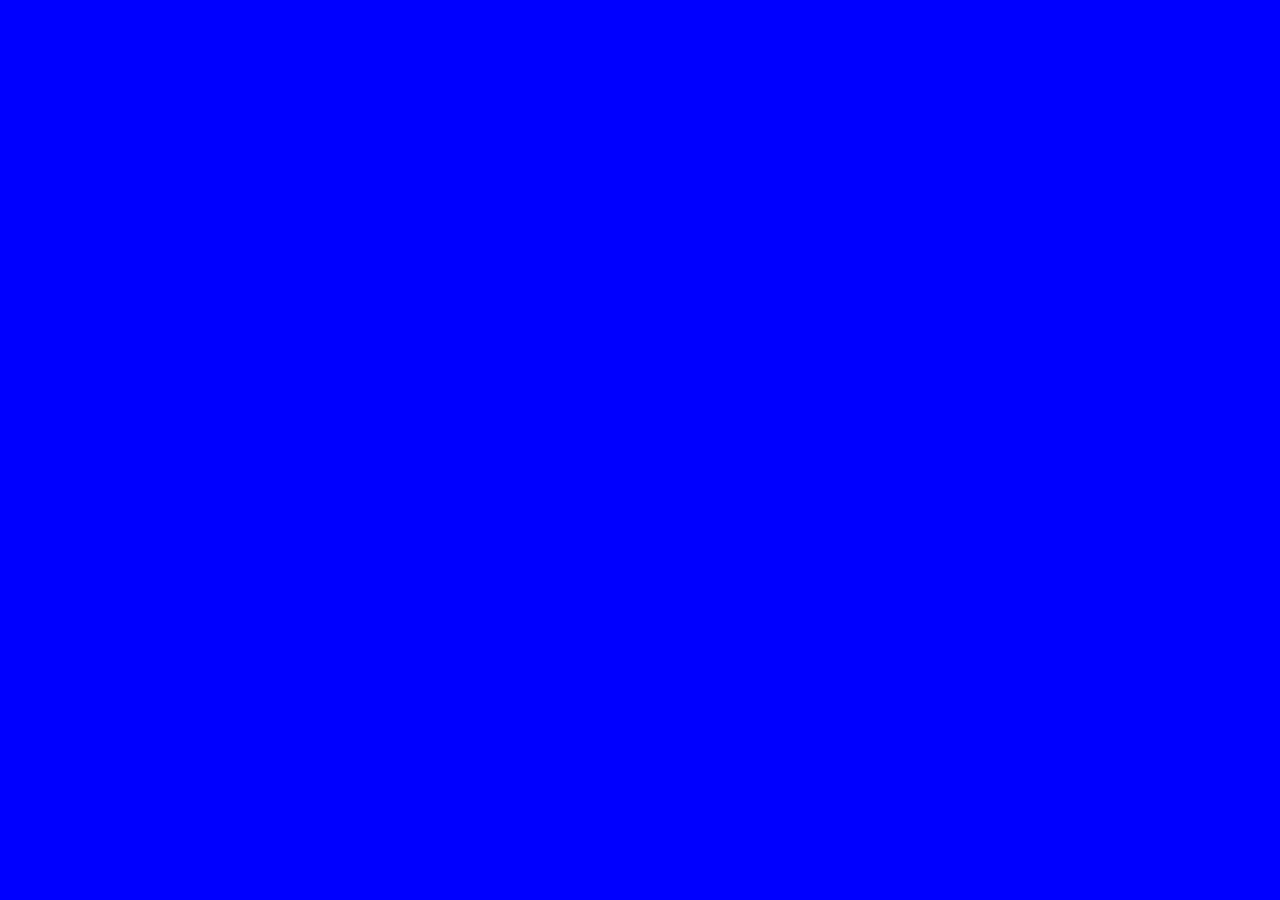
==== css-my-site/index.html @ ab11f27e "Add new css project" ====
<!DOCTYPE html>
<html lang="en">
<head>
    <meta charset="UTF-8">
    <meta name="viewport" content="width=device-width, initial-scale=1.0">
    <title>Sky Lan</title>
    <link rel="stylesheet" href="css/styles.css">
</head>
<body>
    
</body>
</html>
---- css-my-site/css/styles.css ----
body {
    background-color: blue;
}
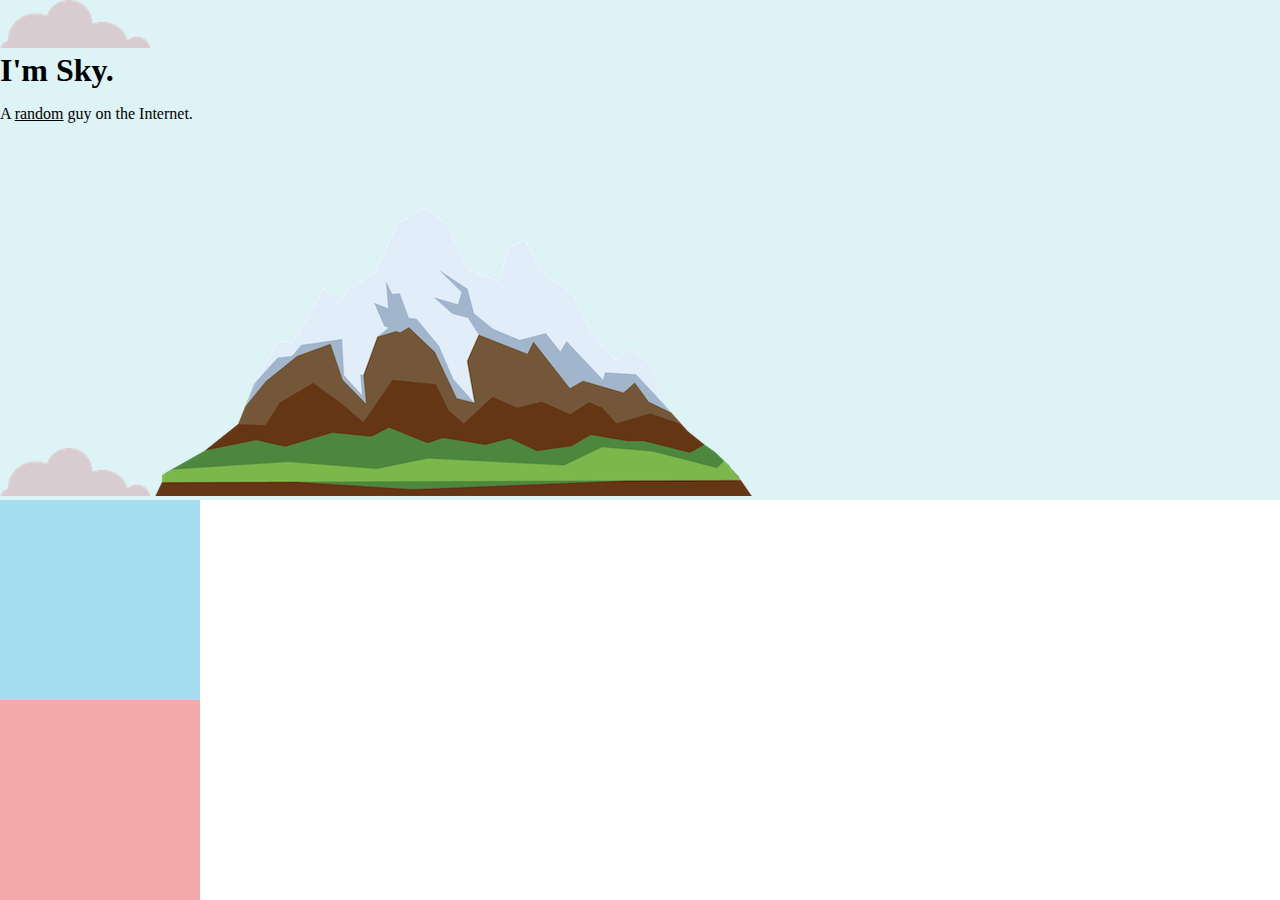
==== commit 2894b059: "Add images" ====
--- a/css-my-site/index.html
+++ b/css-my-site/index.html
@@ -1,12 +1,31 @@
 <!DOCTYPE html>
 <html lang="en">
+
 <head>
     <meta charset="UTF-8">
     <meta name="viewport" content="width=device-width, initial-scale=1.0">
     <title>Sky Lan</title>
     <link rel="stylesheet" href="css/styles.css">
+    <link rel="icon" href="favicon.ico">
 </head>
+
 <body>
-    
+    <div class="top-container">
+        <img src="images/cloud.png" alt="cloud">
+        <h1>I'm Sky.</h1>
+        <p>A <span class="emphasis">random</span> guy on the Internet.</p>
+        <img src="images/cloud.png" alt="cloud">
+        <img src="images/mountain.png" alt="mountain">
+    </div>
+
+    <div class="middle-container">
+
+    </div>
+
+    <div class="bottom-container">
+
+    </div>
+
 </body>
+
 </html>--- a/css-my-site/css/styles.css
+++ b/css-my-site/css/styles.css
@@ -1,3 +1,27 @@
 body {
-    background-color: blue;
+  margin: 0;
+}
+
+h1 {
+  margin: 0;
+}
+
+.top-container {
+  background-color: #ddf3f5;
+}
+
+.middle-container {
+  height: 200px;
+  width: 200px;
+  background-color: #a6dcef;
+}
+
+.bottom-container {
+  height: 200px;
+  width: 200px;
+  background-color: #f2aaaa;
+}
+
+.emphasis {
+  text-decoration: underline;
 }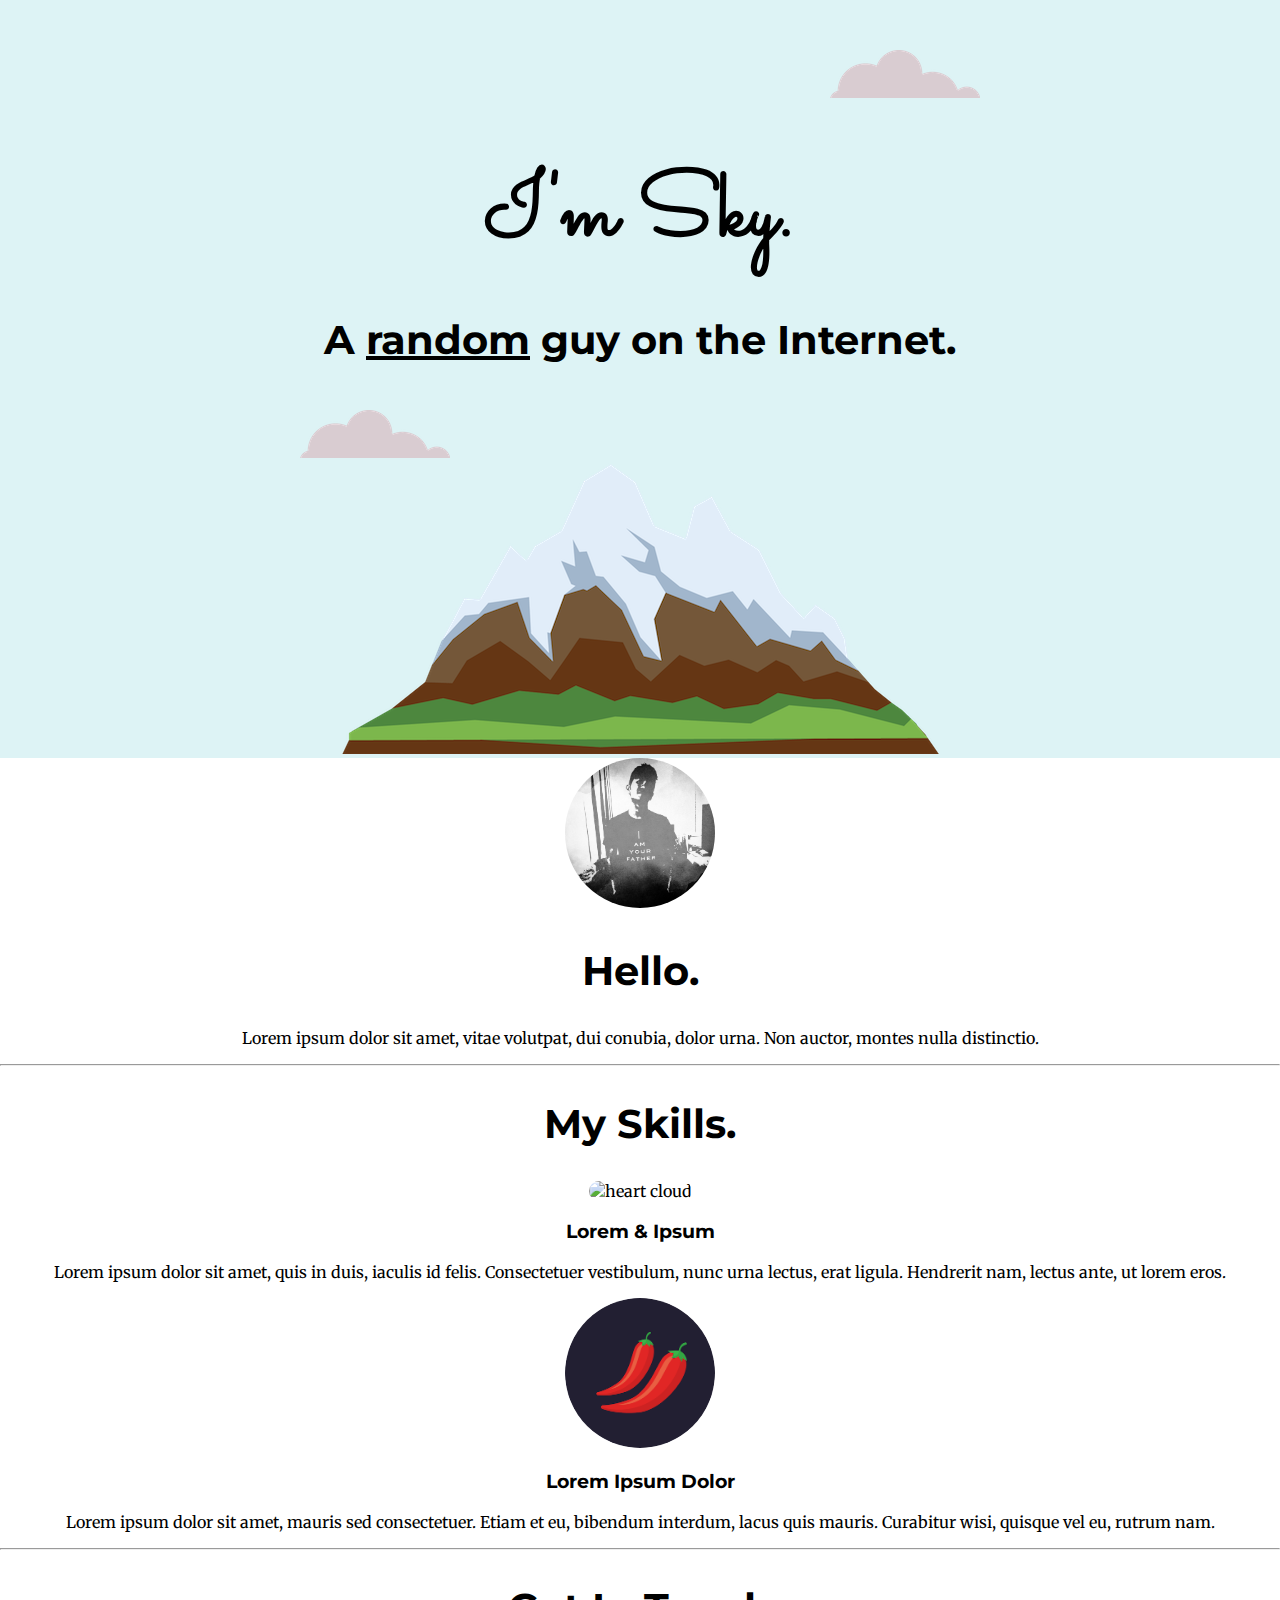
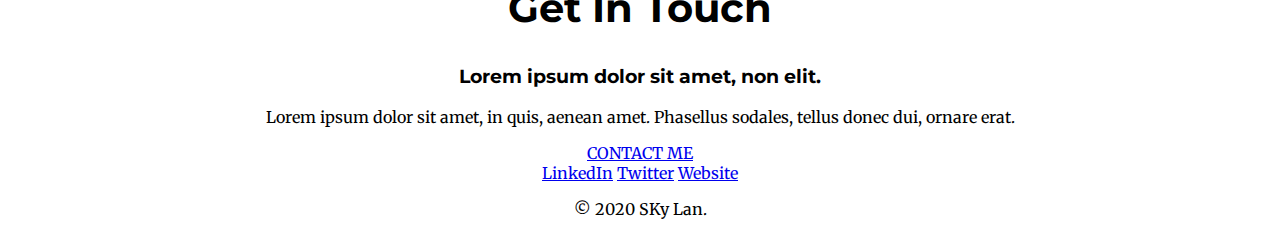
==== commit 890262b7: "css sizing" ====
--- a/css-my-site/index.html
+++ b/css-my-site/index.html
@@ -7,24 +7,59 @@
     <title>Sky Lan</title>
     <link rel="stylesheet" href="css/styles.css">
     <link rel="icon" href="favicon.ico">
+    <link href="https://fonts.googleapis.com/css2?family=Merriweather&family=Montserrat&family=Sacramento&display=swap"
+        rel="stylesheet">
 </head>
 
 <body>
     <div class="top-container">
-        <img src="images/cloud.png" alt="cloud">
+        <img src="images/cloud.png" class="top-cloud" alt="cloud">
         <h1>I'm Sky.</h1>
-        <p>A <span class="emphasis">random</span> guy on the Internet.</p>
-        <img src="images/cloud.png" alt="cloud">
+        <h2>A <span class="emphasis">random</span> guy on the Internet.</h2>
+        <img src="images/cloud.png" class="bottom-cloud" alt="cloud">
         <img src="images/mountain.png" alt="mountain">
     </div>
 
     <div class="middle-container">
-
+        <div class="profile">
+            <img class="small-round-picture" src="images/skywalker.jpg" alt="sky">
+            <h2>Hello.</h2>
+            <p>Lorem ipsum dolor sit amet, vitae volutpat, dui conubia, dolor urna. Non auctor, montes nulla distinctio.
+            </p>
+        </div>
+        <hr>
+        <div class="skills">
+            <h2>My Skills.</h2>
+            <div class="skill-row">
+                <img class="small-round-picture" src="images/heart_cloud.png" alt="heart cloud">
+                <h3>Lorem & Ipsum</h3>
+                <p>Lorem ipsum dolor sit amet, quis in duis, iaculis id felis. Consectetuer vestibulum, nunc urna
+                    lectus, erat ligula. Hendrerit nam, lectus ante, ut lorem eros.</p>
+            </div>
+            <div class="skill-row">
+                <img class="small-round-picture" src="images/chillies.png" alt="chillies">
+                <h3>Lorem Ipsum Dolor</h3>
+                <p>Lorem ipsum dolor sit amet, mauris sed consectetuer. Etiam et eu, bibendum interdum, lacus quis
+                    mauris. Curabitur wisi, quisque vel eu, rutrum nam.</p>
+            </div>
+        </div>
+        <hr>
+        <div class="contact-me">
+            <h2>Get In Touch</h2>
+            <h3>Lorem ipsum dolor sit amet, non elit.</h3>
+            <p>Lorem ipsum dolor sit amet, in quis, aenean amet. Phasellus sodales, tellus donec dui, ornare erat.</p>
+            <a class="btn" href="mailto:tianskylan@gmail.com">CONTACT ME</a>
+        </div>
     </div>
 
+
     <div class="bottom-container">
+        <a class="footer-link" href="https://www.linkedin.com/in/tianskylan">LinkedIn</a>
+        <a class="footer-link" href="https://twitter.com/tianskylan">Twitter</a>
+        <a class="footer-link" href="https://tianskylan.github.io/">Website</a>
+        <p>© 2020 SKy Lan.</p>
+    </div>
 
-    </div>
 
 </body>
 
--- a/css-my-site/css/styles.css
+++ b/css-my-site/css/styles.css
@@ -1,27 +1,54 @@
 body {
   margin: 0;
+  text-align: center;
+  font-family: "Merriweather", serif;
 }
 
 h1 {
-  margin: 0;
+  font-size: 5.625rem;
+  margin: 50px auto 0 auto;
+  font-family: "Sacramento", cursive;
+}
+
+h2 {
+  font-family: "Montserrat", sans-serif;
+  font-size: 2.5rem;
+}
+
+h3 {
+  font-family: "Montserrat", sans-serif;
 }
 
 .top-container {
   background-color: #ddf3f5;
+  padding-top: 100px;
+  position: relative;
 }
 
 .middle-container {
-  height: 200px;
-  width: 200px;
-  background-color: #a6dcef;
 }
 
 .bottom-container {
-  height: 200px;
-  width: 200px;
-  background-color: #f2aaaa;
 }
 
 .emphasis {
   text-decoration: underline;
+}
+
+.top-cloud {
+  position: absolute;
+  top: 50px;
+  right: 300px;
+}
+
+.bottom-cloud {
+  position: absolute;
+  bottom: 300px;
+  left: 300px;
+}
+
+.small-round-picture {
+  width: 150px;
+  height: 150px;
+  border-radius: 75px;
 }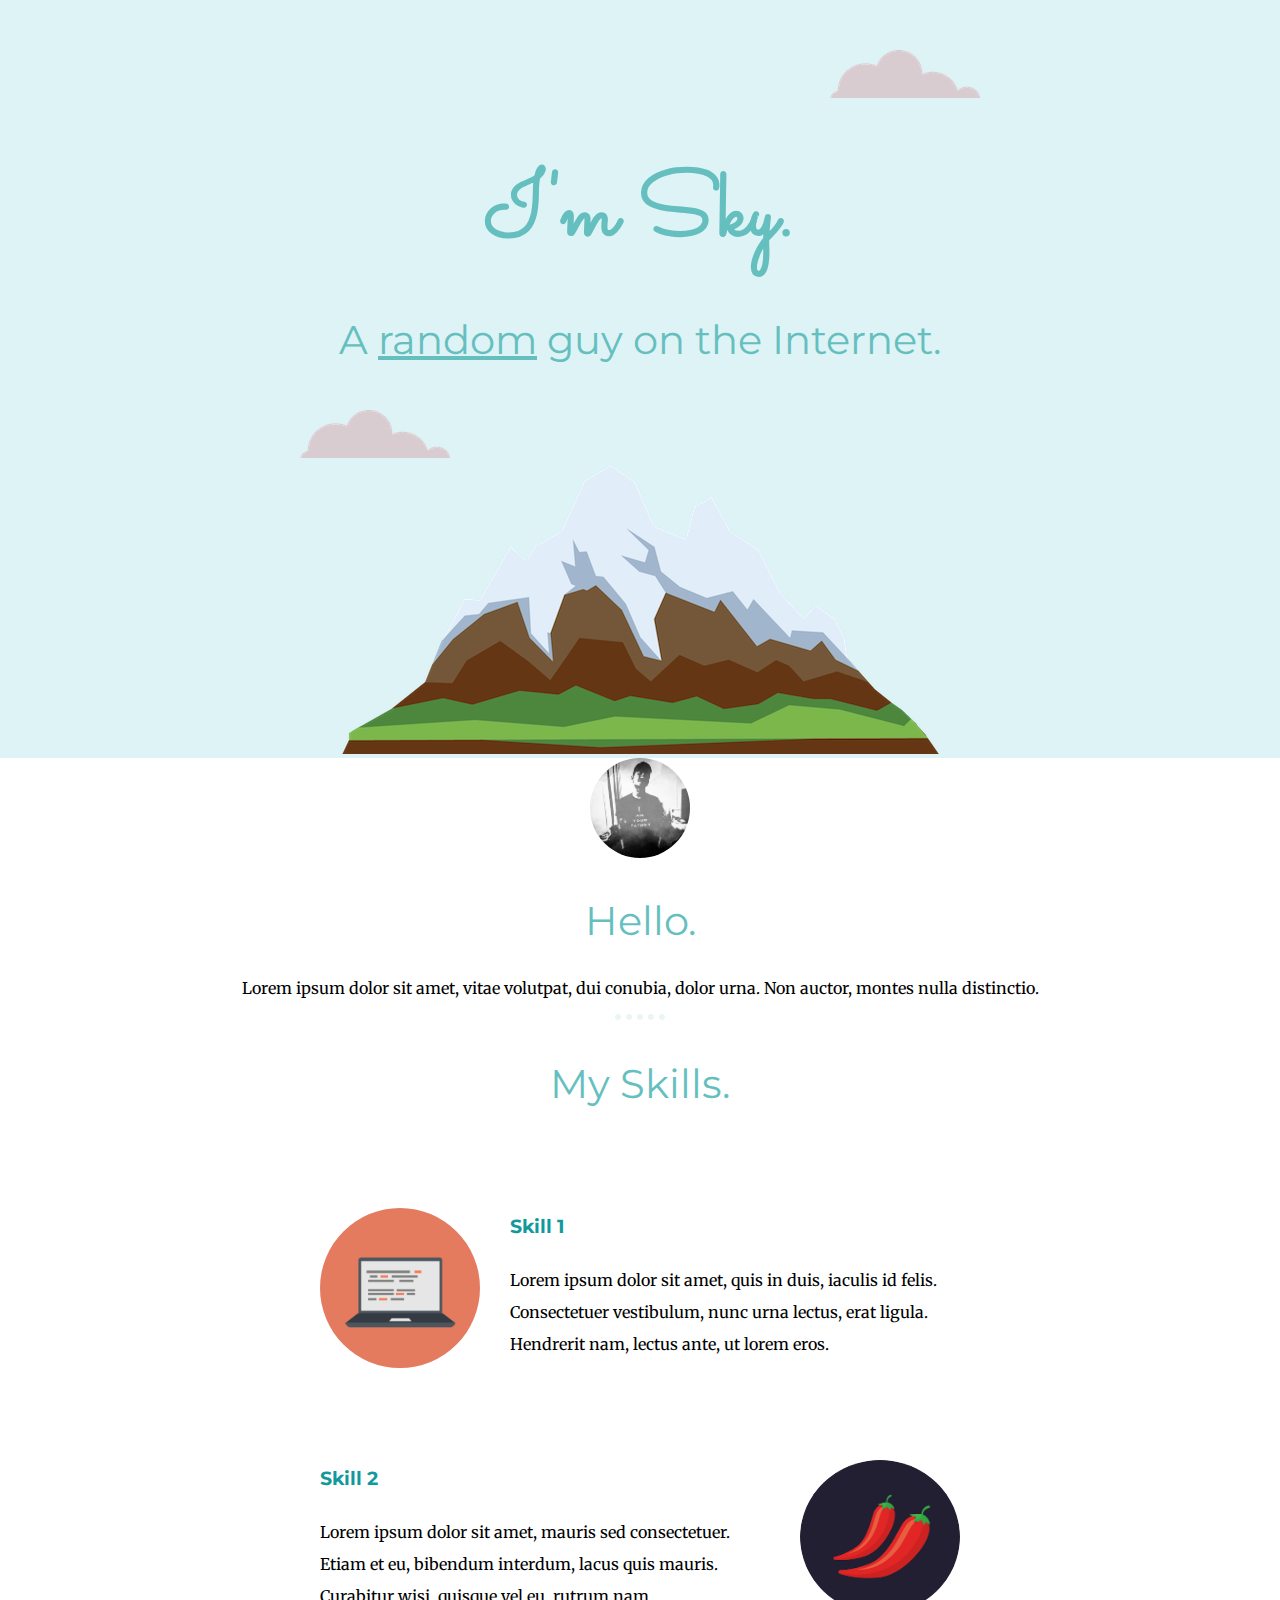
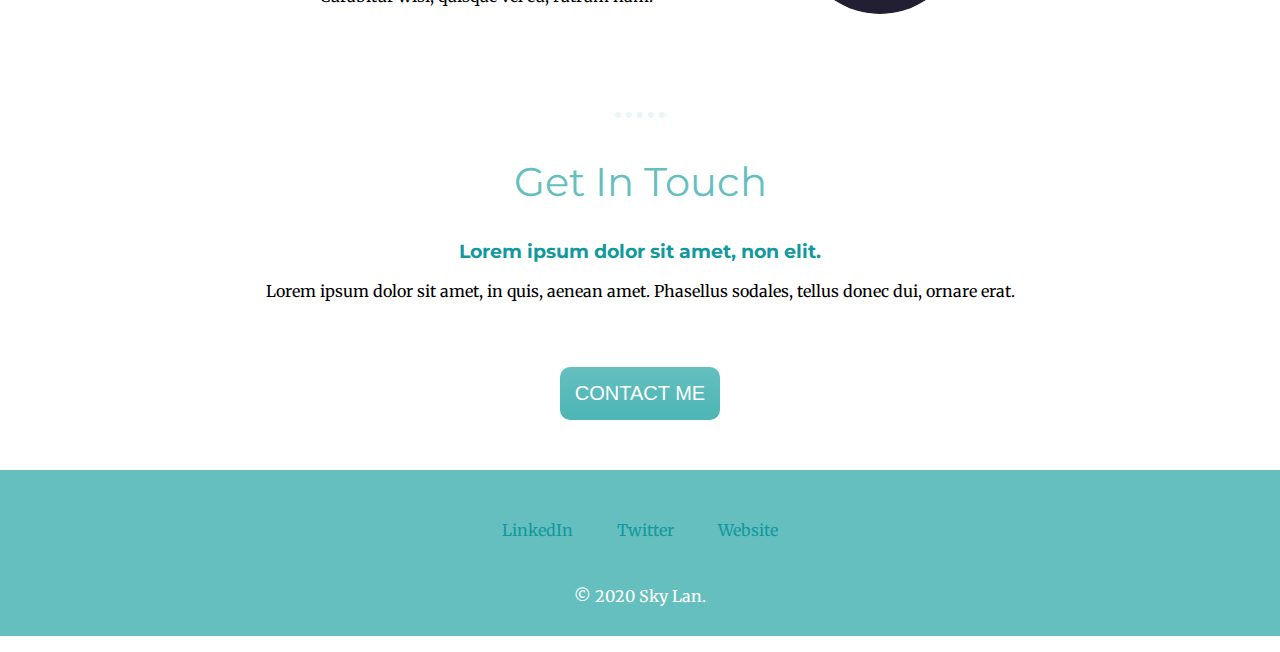
==== commit 2a936f75: "Completed challenge" ====
--- a/css-my-site/index.html
+++ b/css-my-site/index.html
@@ -22,7 +22,7 @@
 
     <div class="middle-container">
         <div class="profile">
-            <img class="small-round-picture" src="images/skywalker.jpg" alt="sky">
+            <img class="profile-picture" src="images/skywalker.jpg" alt="sky">
             <h2>Hello.</h2>
             <p>Lorem ipsum dolor sit amet, vitae volutpat, dui conubia, dolor urna. Non auctor, montes nulla distinctio.
             </p>
@@ -31,14 +31,14 @@
         <div class="skills">
             <h2>My Skills.</h2>
             <div class="skill-row">
-                <img class="small-round-picture" src="images/heart_cloud.png" alt="heart cloud">
-                <h3>Lorem & Ipsum</h3>
+                <img class="heart-picture" src="images/computer.png" alt="heart cloud">
+                <h3>Skill 1</h3>
                 <p>Lorem ipsum dolor sit amet, quis in duis, iaculis id felis. Consectetuer vestibulum, nunc urna
                     lectus, erat ligula. Hendrerit nam, lectus ante, ut lorem eros.</p>
             </div>
             <div class="skill-row">
-                <img class="small-round-picture" src="images/chillies.png" alt="chillies">
-                <h3>Lorem Ipsum Dolor</h3>
+                <img class="chilli-picture" src="images/chillies.png" alt="chillies">
+                <h3>Skill 2</h3>
                 <p>Lorem ipsum dolor sit amet, mauris sed consectetuer. Etiam et eu, bibendum interdum, lacus quis
                     mauris. Curabitur wisi, quisque vel eu, rutrum nam.</p>
             </div>
@@ -48,16 +48,18 @@
             <h2>Get In Touch</h2>
             <h3>Lorem ipsum dolor sit amet, non elit.</h3>
             <p>Lorem ipsum dolor sit amet, in quis, aenean amet. Phasellus sodales, tellus donec dui, ornare erat.</p>
-            <a class="btn" href="mailto:tianskylan@gmail.com">CONTACT ME</a>
+            <a href="mailto:tianskylan@gmail.com" class="contact-button">CONTACT ME</a>
         </div>
     </div>
 
 
     <div class="bottom-container">
-        <a class="footer-link" href="https://www.linkedin.com/in/tianskylan">LinkedIn</a>
-        <a class="footer-link" href="https://twitter.com/tianskylan">Twitter</a>
-        <a class="footer-link" href="https://tianskylan.github.io/">Website</a>
-        <p>© 2020 SKy Lan.</p>
+        <div class="contact-links">
+            <a class="footer-link" href="https://www.linkedin.com/in/tianskylan">LinkedIn</a>
+            <a class="footer-link" href="https://twitter.com/tianskylan">Twitter</a>
+            <a class="footer-link" href="https://tianskylan.github.io/">Website</a>
+        </div>
+        <p class="footer-copyright">© 2020 Sky Lan.</p>
     </div>
 
 
--- a/css-my-site/css/styles.css
+++ b/css-my-site/css/styles.css
@@ -8,15 +8,31 @@
   font-size: 5.625rem;
   margin: 50px auto 0 auto;
   font-family: "Sacramento", cursive;
+  color: #66bfbf;
 }
 
 h2 {
   font-family: "Montserrat", sans-serif;
   font-size: 2.5rem;
+  color: #66bfbf;
+  font-weight: normal;
 }
 
 h3 {
   font-family: "Montserrat", sans-serif;
+  color: #11999e;
+}
+
+a {
+  color: #11999e;
+}
+
+hr {
+  color: #eaf6f6;
+  width: 50px;
+  border-style: dotted;
+  border-width: 6px 0 0 0;
+  height: 6px;
 }
 
 .top-container {
@@ -29,6 +45,7 @@
 }
 
 .bottom-container {
+  background-color: #66bfbf;
 }
 
 .emphasis {
@@ -47,8 +64,65 @@
   left: 300px;
 }
 
-.small-round-picture {
-  width: 150px;
-  height: 150px;
-  border-radius: 75px;
-}+.profile-picture {
+  width: 100px;
+  height: 100px;
+  border-radius: 50px;
+}
+
+.heart-picture {
+  width: 25%;
+  border-radius: 50%;
+  float: left;
+  margin-right: 30px;
+}
+
+.chilli-picture {
+  width: 25%;
+  border-radius: 50%;
+  float: right;
+  margin-left: 30px;
+}
+
+.skill-row {
+  width: 50%;
+  margin: 100px auto;
+  text-align: left;
+  line-height: 2;
+}
+
+.contact-button {
+  background: #66bfbf;
+  background-image: -webkit-linear-gradient(top, #66bfbf, #4cb5b5);
+  background-image: -moz-linear-gradient(top, #66bfbf, #4cb5b5);
+  background-image: -ms-linear-gradient(top, #66bfbf, #4cb5b5);
+  background-image: -o-linear-gradient(top, #66bfbf, #4cb5b5);
+  background-image: linear-gradient(to bottom, #66bfbf, #4cb5b5);
+  -webkit-border-radius: 10px;
+  -moz-border-radius: 10px;
+  border-radius: 10px;
+  color: #ffffff;
+  font-family: Arial;
+  font-size: 20px;
+  font-weight: 50;
+  margin: 50px;
+  padding: 15px;
+  text-decoration: none;
+  display: inline-block;
+  cursor: pointer;
+  text-align: center;
+}
+
+.footer-link {
+  text-decoration: none;
+  padding: 20px;
+}
+
+.footer-copyright {
+  color: #ffffff;
+  padding: 30px;
+}
+
+.contact-links {
+  padding-top: 50px;
+}
